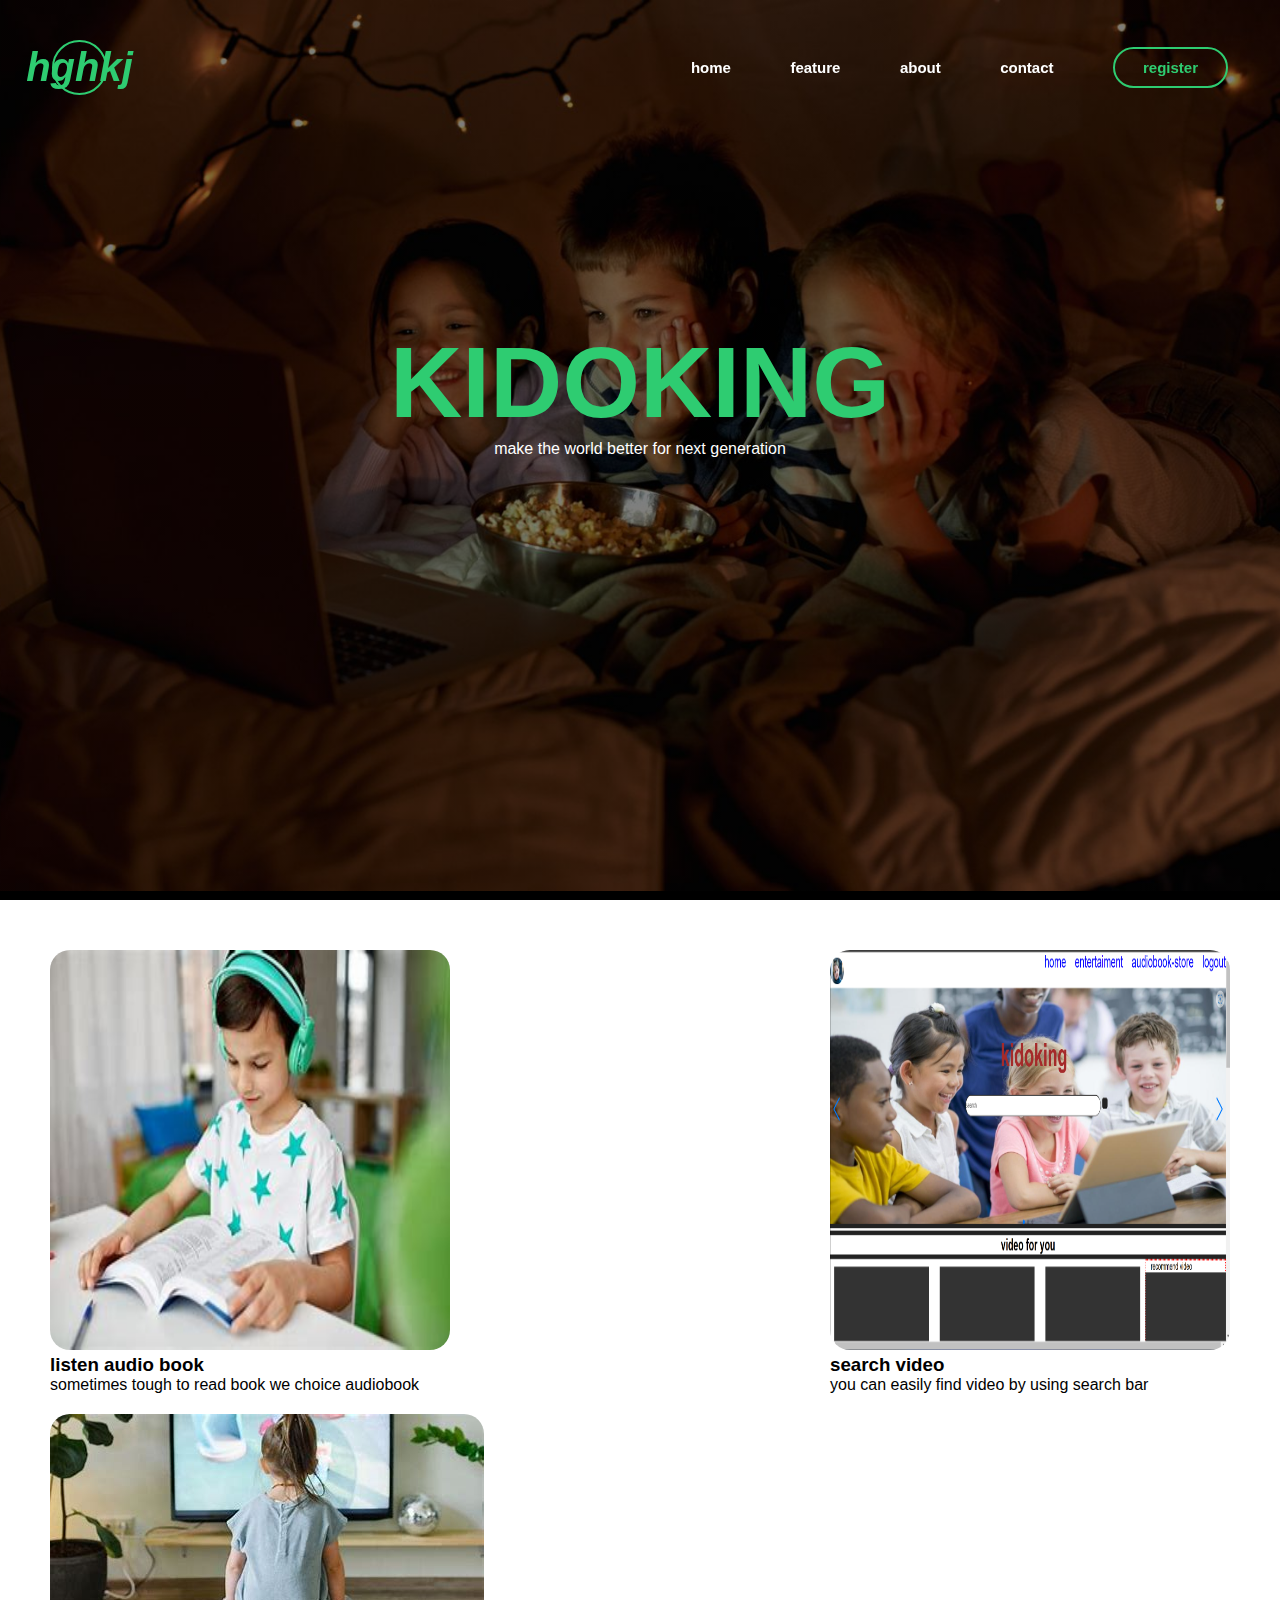
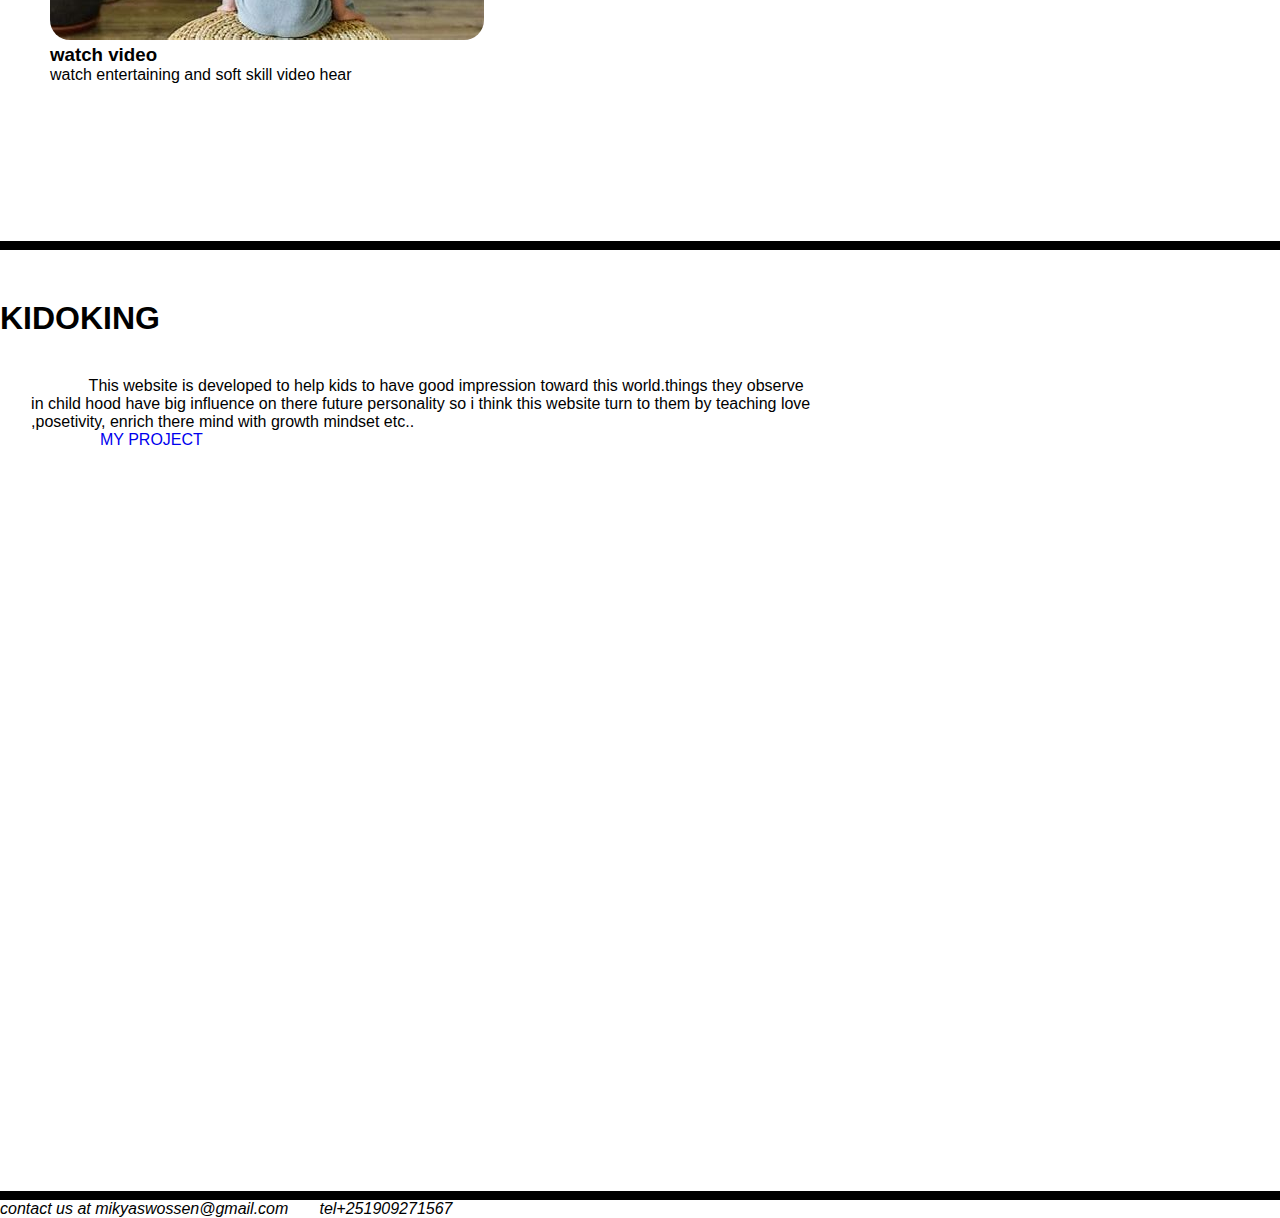
==== index.html @ ce50593e "Update index.html" ====
<!DOCTYPE html>
<html>
    <head>
        <meta charset="utf-8">
        <meta name="viewport" content="width=device-width, initial-scale=1.0">
        <title>land page</title>
        <link rel="stylesheet " type="text/css" href="css/styles.css">
        <link rel="stylesheet" href="https://cdnjs.cloudflare.com/ajax/libs/font-awesome/6.4.0/css/all.min.css" 
        integrity="sha512-iecdLmaskl7CVkqkXNQ/ZH/XLlvWZOJyj7Yy7tcenmpD1ypASozpmT/E0iPtmFIB46ZmdtAc9eNBvH0H/ZpiBw==" crossorigin="anonymous" referrerpolicy="no-referrer" />
    </head>
    <body>
    <section id="1"class="hero">
        <div class="main-width">
         <header>
            <div class="logo">
                <i><h1>hghkj</h1></i>
            </div>
            <nav>
                <div class="hamb">
                    <span></span>
                    <span></span>
                    <span></span>
                </div>
                <ul class="nav-list">
                    <li><a href="#1">home</a></li>
                    <li><a href="#2">feature</a></li>
                    <li><a href="#3">about</a></li>
                    <li><a href="#4">contact</a></li>
                    <li class="btn "><a href="#6">register </a></li>
                </ul>
            </nav>
        </div>
         </header>

        <div class="title"><h1> KIDOKING</h1>
            <p style="color: white;">make the world better for next generation</p>
        </div>

    </section>
    <section id="2" class="he">
        <div class="o">
        <div class="n">
        <div class="y">
        <img src="img/audio.jpg">
    </div>
    <div><h3>listen audio book</h3></div>
    <div>sometimes tough to read book we choice audiobook</div>
        </div>
        
        <div class="m">
            <div class="y">
            <img src="img/2.png">
        </div>
        <div><h3>search video</h3></div>
        <div>you can easily find video by using search bar</div>
            </div>
        </div>
        <div class="t">
            <div class="x">
            <img src="img/wat.jpg">
        </div>
        <div><h3>watch video</h3></div>
        <div>watch entertaining and soft skill video hear </div>
            </div>
        
        
        
        
    </section>
    <section id="3" class="c">
       <div>
        <h1 style="text-align:justify;">KIDOKING</h1>
        <div class="o"><p style="padding-top: 40px;">&nbsp &nbsp &nbsp &nbsp &nbsp &nbsp &nbsp &nbsp &nbsp  &nbsp This website is developed to help kids to have good impression toward this world.things they observe <br> &nbsp &nbsp &nbsp &nbspin child hood have big influence on there 
        future personality so i think this website turn to them by teaching love <br>&nbsp &nbsp &nbsp &nbsp,posetivity, enrich there mind with growth mindset etc..  </p>
       </div>
       </div>
       <div>
        <a href="#"><i class="fa-brands fa-twitter"></i></a>
        <a href="#"><i class="fa-brands fa-github"></i></a>
        <a href="#"><i class="fa-brands fa-linkedin"></i></a>
       </div>
       <div style="margin-left: 100px;"><a href="https://github.com/Miko1203744/alx-portifolo-project.git">MY PROJECT</a></div>
    </section>
    <section id="4">
        <footer class="space">
            <address style="color: black;">
            contact us at mikyaswossen@gmail.com &nbsp &nbsp &nbsp tel+251909271567
            </address>
        </footer>
    </section>
    </section>
    <script type="text/javascript" src="js/myscript.js"></script>
    </body>
</html>
---- css/styles.css ----
*{
    padding: 0;
    margin: 0;
    box-sizing: border-box;
    font-family: sans-serif;
    text-decoration: none;
}
body{
    overflow-x: hidden;
}
.main-width{
    width:1280px;
    max-width: 95%;
    margin: 0 auto;
    padding: 0px 20px;
    position:sticky;
    top: 0px;

}
.title{
    text-align: center;
    margin-top: 200px;
}
.title h1{
    font-size: 100px;
    color: #2ecc71;
}
.hero{
    width: 100%;
    height: 100%;
    min-height: 100vh;
    background: linear-gradient(rgba(0,0,0, 0.5),rgba(0,0,0,0.5)),url(../img/123.jpg);
    background-size: cover;
    background-position: center;
    position: relative;
    border-bottom: 9px solid black;
}
header{
    padding: 40px 0 30px;
    display: flex;
    flex-wrap: nowrap;
    align-items: center;
    justify-content: space-between;

}
.logo i{
    height: 55px;
    width: 55px;
    background: transparent;
    border: 2px solid #2ecc71;
    color: #2ecc71;
    border-radius: 50%;
    display: inline-flex;
    align-items: center;
    justify-content: center;
    font-size: 20px;
    cursor: pointer;

}
nav .hamb{
    width: 35px;
    height: 24px;
    right: 3%;
    top:60px;
    z-index: 5;
    background: white;
    position: absolute;
    cursor: pointer;
    display: none;
}

nav .hamb span{
    display: block;
    background: #2ecc71;
    width: 100%;
    height: 3px;
    transition: .3s;
    transition-property: transform,opacity;
}

nav .hamb span:nth-child(2){
    margin: 7px 0px;
}
nav .nav-list{
    list-style: none;
}
nav .nav-list li{
    display: inline-block;
}
nav .nav-list li a{
    display: inline-block;
    color: white;
    margin-left: 55px;
    font-size: 15px;
    font-weight: 600;
}
nav .nav-list li:not(:last-child) a:hover{
    color:#2ecc71;
    transition: .4s;
}
nav .nav-list li.btn a{
display: inline-block;
background: transparent;
border: 2px solid #2ecc71;
padding: 9px 28px;
border-radius: 30px;
line-height: 1.3;
color: #2ecc71;
font-weight: 500px;

}
nav .nav-list li.btn:hover a{
    background: #2ecc71;
    color: white;
    border: 2px solid transparent;
    transition: -4s;
}
.he{
    margin-top: 50px;
    width: 100%;
    height: 100%;
    min-height: 100vh;
    background: white;
    border-bottom: 9px solid black;
}
.c{
    margin-top: 50px;
    width: 100%px;
    height: 100%px;
    min-height: 100vh;
    border-bottom: 9px solid black;
}
.y img{
    height: 400px;
    width: 400px;
    border-radius: 20px;
    
}
.n{
    margin-left: 50px;
}
.m{
    margin-right:50px;
}

.o{
    display: flex;
    justify-content: space-between;
}

.t{
    margin-left: 50px;
    margin-top: 20px;
}
.x img{
    border-radius: 20px;
}
.social a{
    width:37px;
    height:37px;
    cursor: pointer;
    border-radius: 50%;
    align-items: center;
    justify-content: center;
    font-size: 17px;
    background-color: rgba(255,255,255,0.1);
    margin-bottom: 35px;
    margin-right: 20px;
    display: inline-flex;

}
.social a:hover{
    transform: scale(1.1);
    background: #2ecc71;
    transition: .4s;
}


@media screen and (max-width: 930px){
 nav .hamb{
    display: initial;
 }
 .click{
    top: 46px;

}
.click span{
    position: absolute;
    margin-top:12px;

}    
.click span:first-child{
   transform: rotate(-40deg);
}
.click span:nth-child(2){
    opacity: 0;
    margin: 0;
}
.click span:last-child{
    transform: rotate(40deg);
    top:0;
}
nav .nav-list{
    position: absolute;
    top:90px;
    right:-65%;
    bottom: 0;
    width: 60%;
    height: 300%;
    background: black;
    z-index: 2;
    padding: 6% 9%;
    transition: .3s right;
    border-radius: 10px;

}
nav .nav-list li{
    display: block;

}
nav .nav-list li a{
    display: block;
    text-align: center;
    font-size: 18px;
    font-weight: 400;
    margin-left: 0;
    margin-bottom: 40px;

}
nav .nav-list li.btn a{
    position: absolute;
    
    bottom:0%;
    right: 20%;
    left:20%;
    padding: 7px 15px;
    font-size: 14px;

}
nav .nav-list.open{
    right: 0;

}
.o{
    flex-direction: column;
}
.title h1{
    font-size: 60px;
}
.n{
    margin-left: 0;
}
.t{
    margin-left: 0;
}   
.t img{
 width: 400px;   
}
}
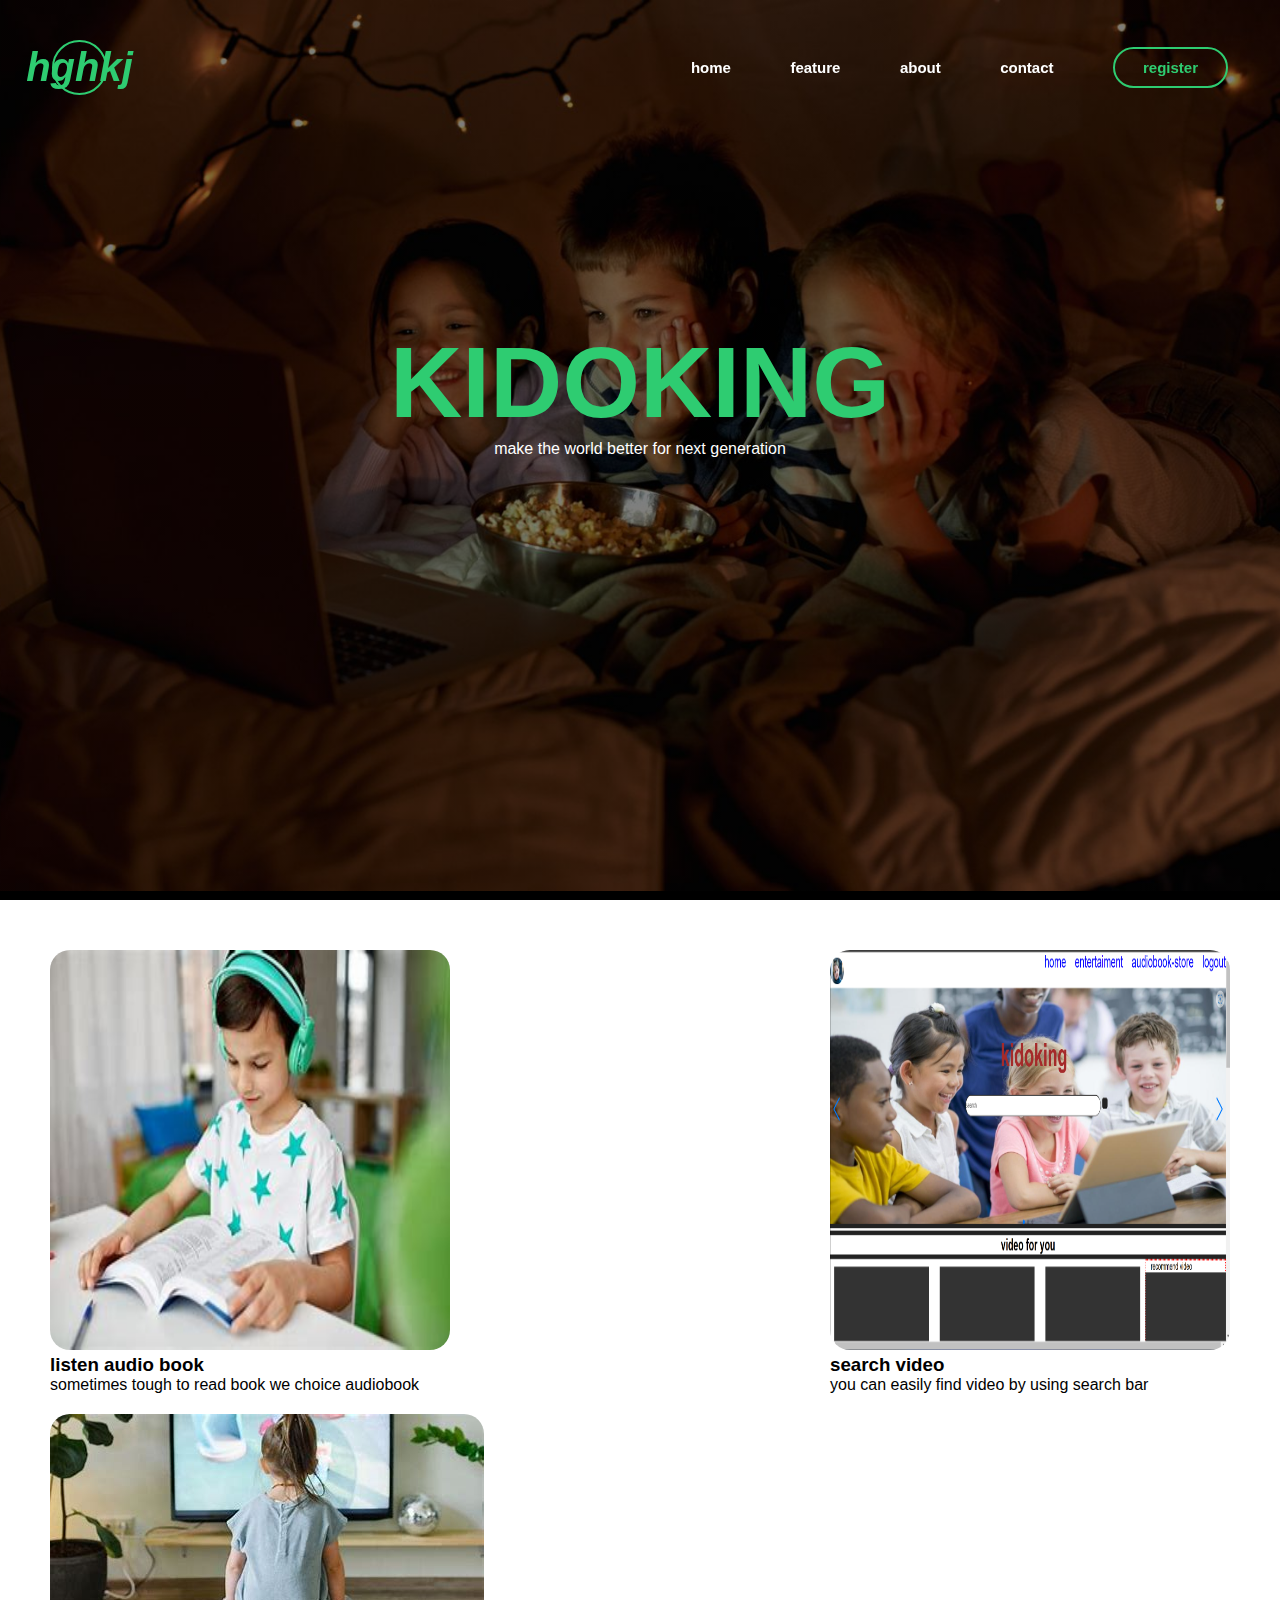
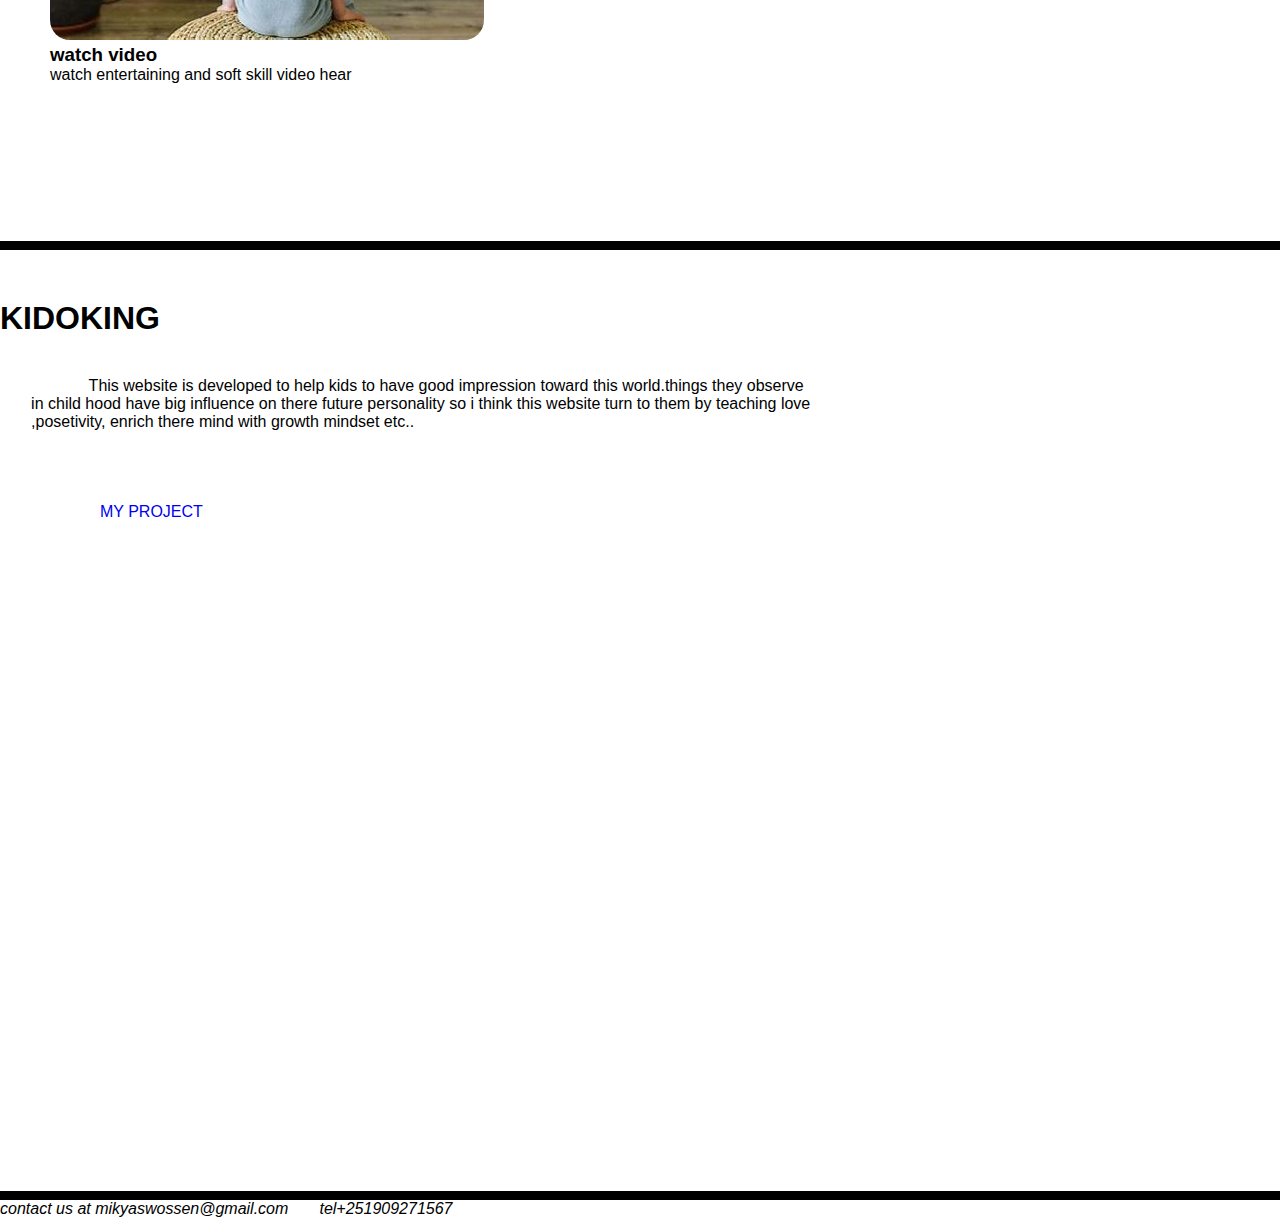
==== commit 5254464d: "Update index.html" ====
--- a/index.html
+++ b/index.html
@@ -74,7 +74,7 @@
         future personality so i think this website turn to them by teaching love <br>&nbsp &nbsp &nbsp &nbsp,posetivity, enrich there mind with growth mindset etc..  </p>
        </div>
        </div>
-       <div>
+       <div class="social">
         <a href="#"><i class="fa-brands fa-twitter"></i></a>
         <a href="#"><i class="fa-brands fa-github"></i></a>
         <a href="#"><i class="fa-brands fa-linkedin"></i></a>
@@ -88,7 +88,6 @@
             </address>
         </footer>
     </section>
-    </section>
     <script type="text/javascript" src="js/myscript.js"></script>
     </body>
 </html>
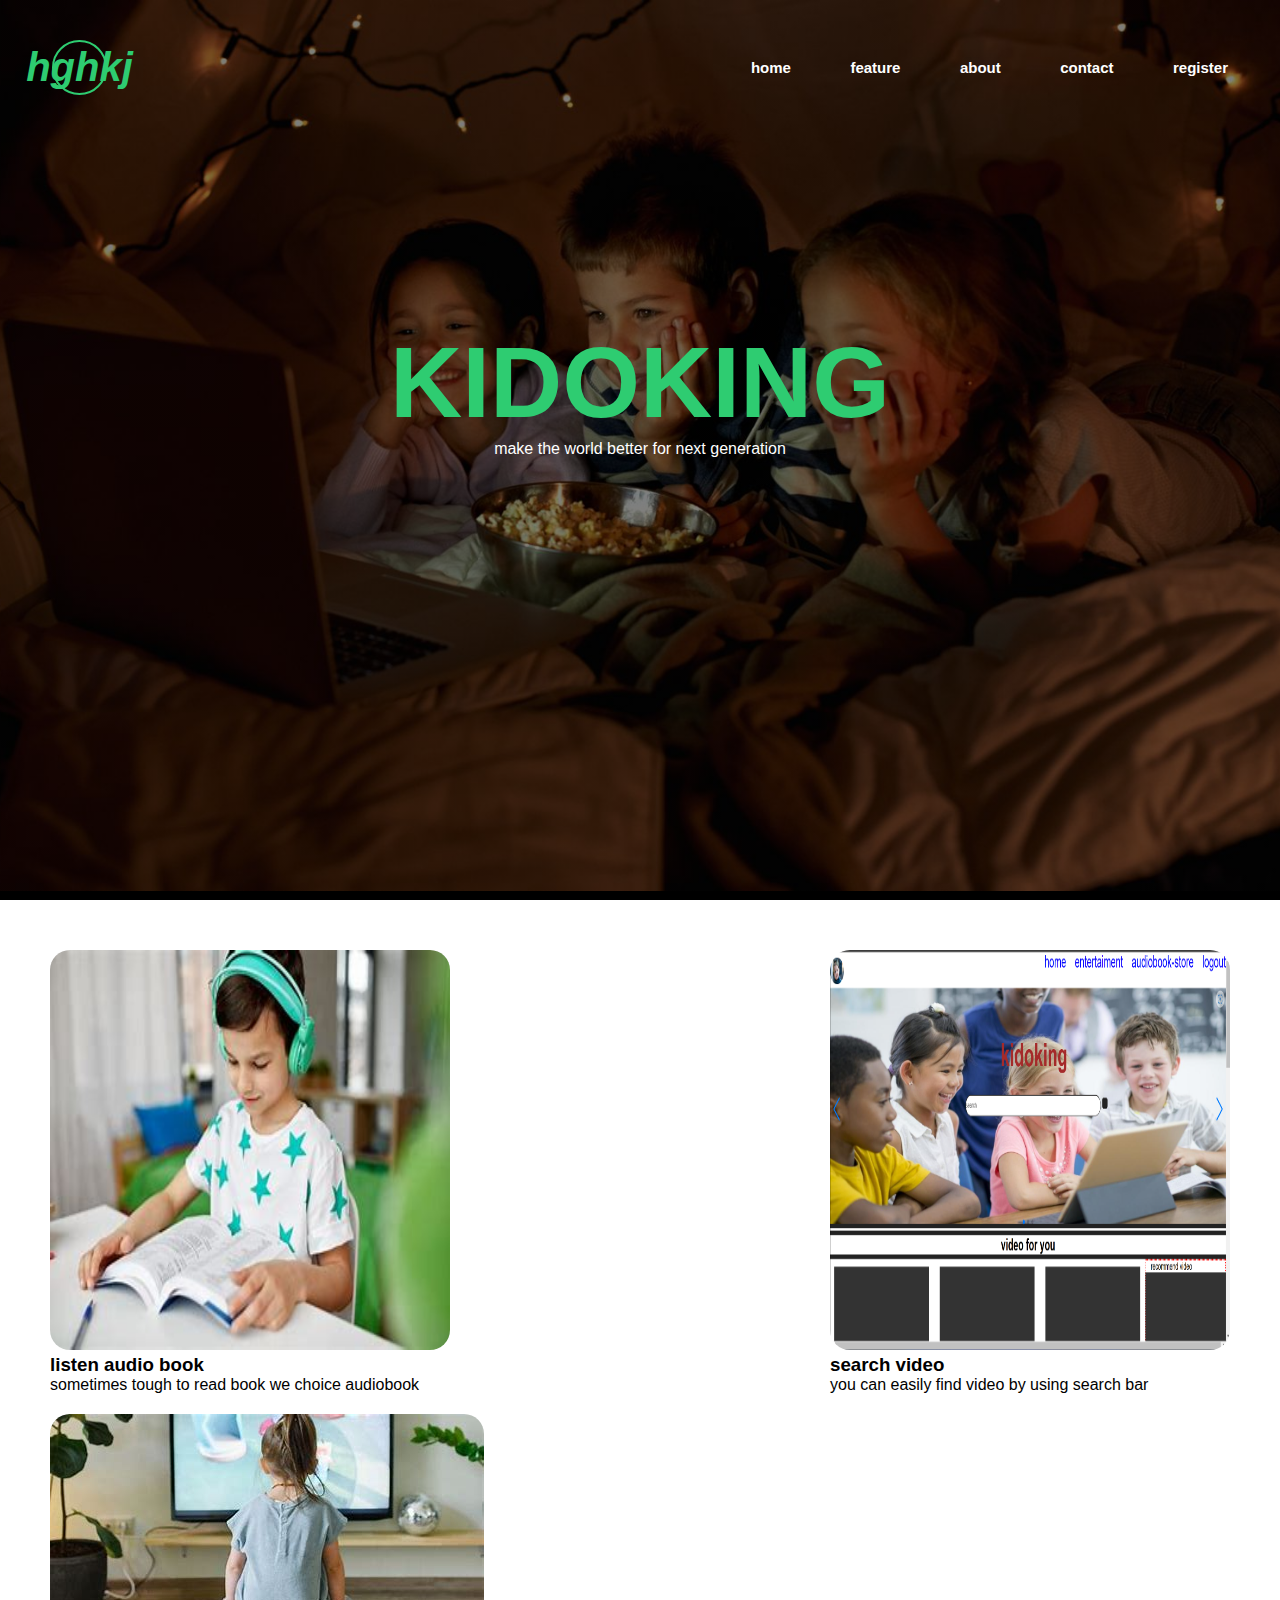
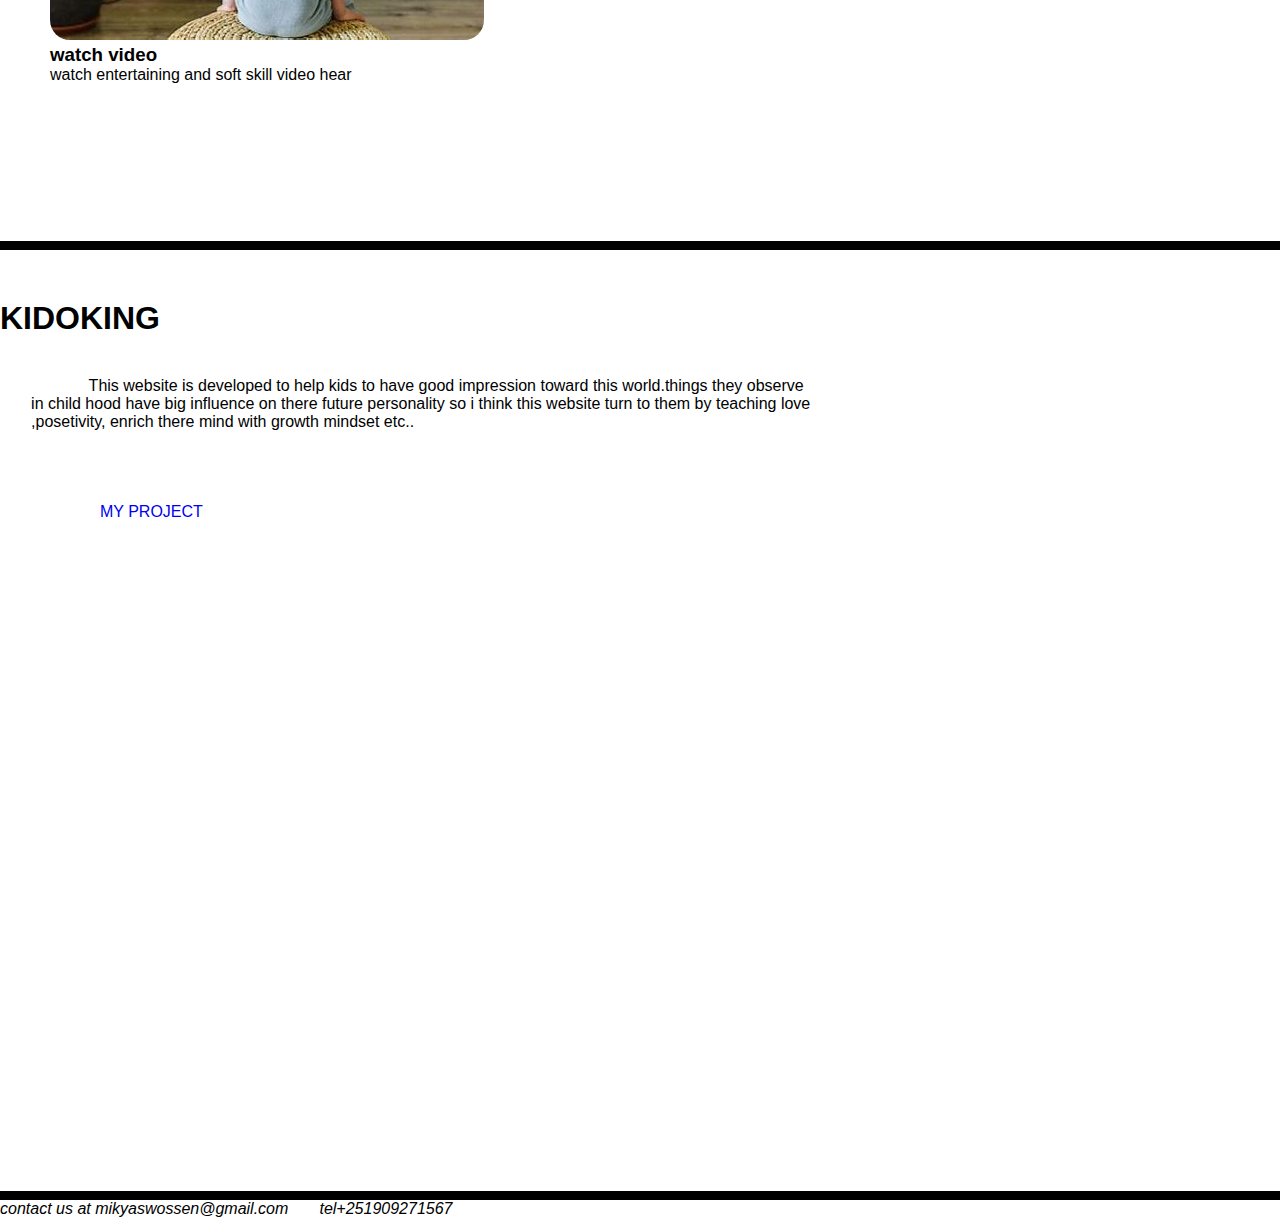
==== commit 3f37dd21: "Update index.html" ====
--- a/index.html
+++ b/index.html
@@ -26,7 +26,7 @@
                     <li><a href="#2">feature</a></li>
                     <li><a href="#3">about</a></li>
                     <li><a href="#4">contact</a></li>
-                    <li class="btn "><a href="#6">register </a></li>
+                    <li class="http://mikyas.pythonanywhere.com/register"><a href="">register </a></li>
                 </ul>
             </nav>
         </div>
--- a/css/styles.css
+++ b/css/styles.css
@@ -13,17 +13,9 @@
     max-width: 95%;
     margin: 0 auto;
     padding: 0px 20px;
-    position:sticky;
     top: 0px;
 
-}
-.title{
-    text-align: center;
-    margin-top: 200px;
-}
-.title h1{
-    font-size: 100px;
-    color: #2ecc71;
+
 }
 .hero{
     width: 100%;
@@ -109,6 +101,14 @@
 font-weight: 500px;
 
 }
+.title{
+    text-align: center;
+    margin-top: 200px;
+}
+.title h1{
+    font-size: 100px;
+    color: #2ecc71;
+}
 nav .nav-list li.btn:hover a{
     background: #2ecc71;
     color: white;
@@ -127,7 +127,8 @@
     margin-top: 50px;
     width: 100%px;
     height: 100%px;
-    min-height: 100vh;
+    min-height: 100vh;/*
+    color: black;*/
     border-bottom: 9px solid black;
 }
 .y img{
@@ -155,6 +156,7 @@
 .x img{
     border-radius: 20px;
 }
+
 .social a{
     width:37px;
     height:37px;
@@ -176,7 +178,7 @@
 }
 
 
-@media screen and (max-width: 930px){
+@media screen and (max-width: 930px) {
  nav .hamb{
     display: initial;
  }
@@ -206,7 +208,7 @@
     right:-65%;
     bottom: 0;
     width: 60%;
-    height: 300%;
+    height: 60%;
     background: black;
     z-index: 2;
     padding: 6% 9%;
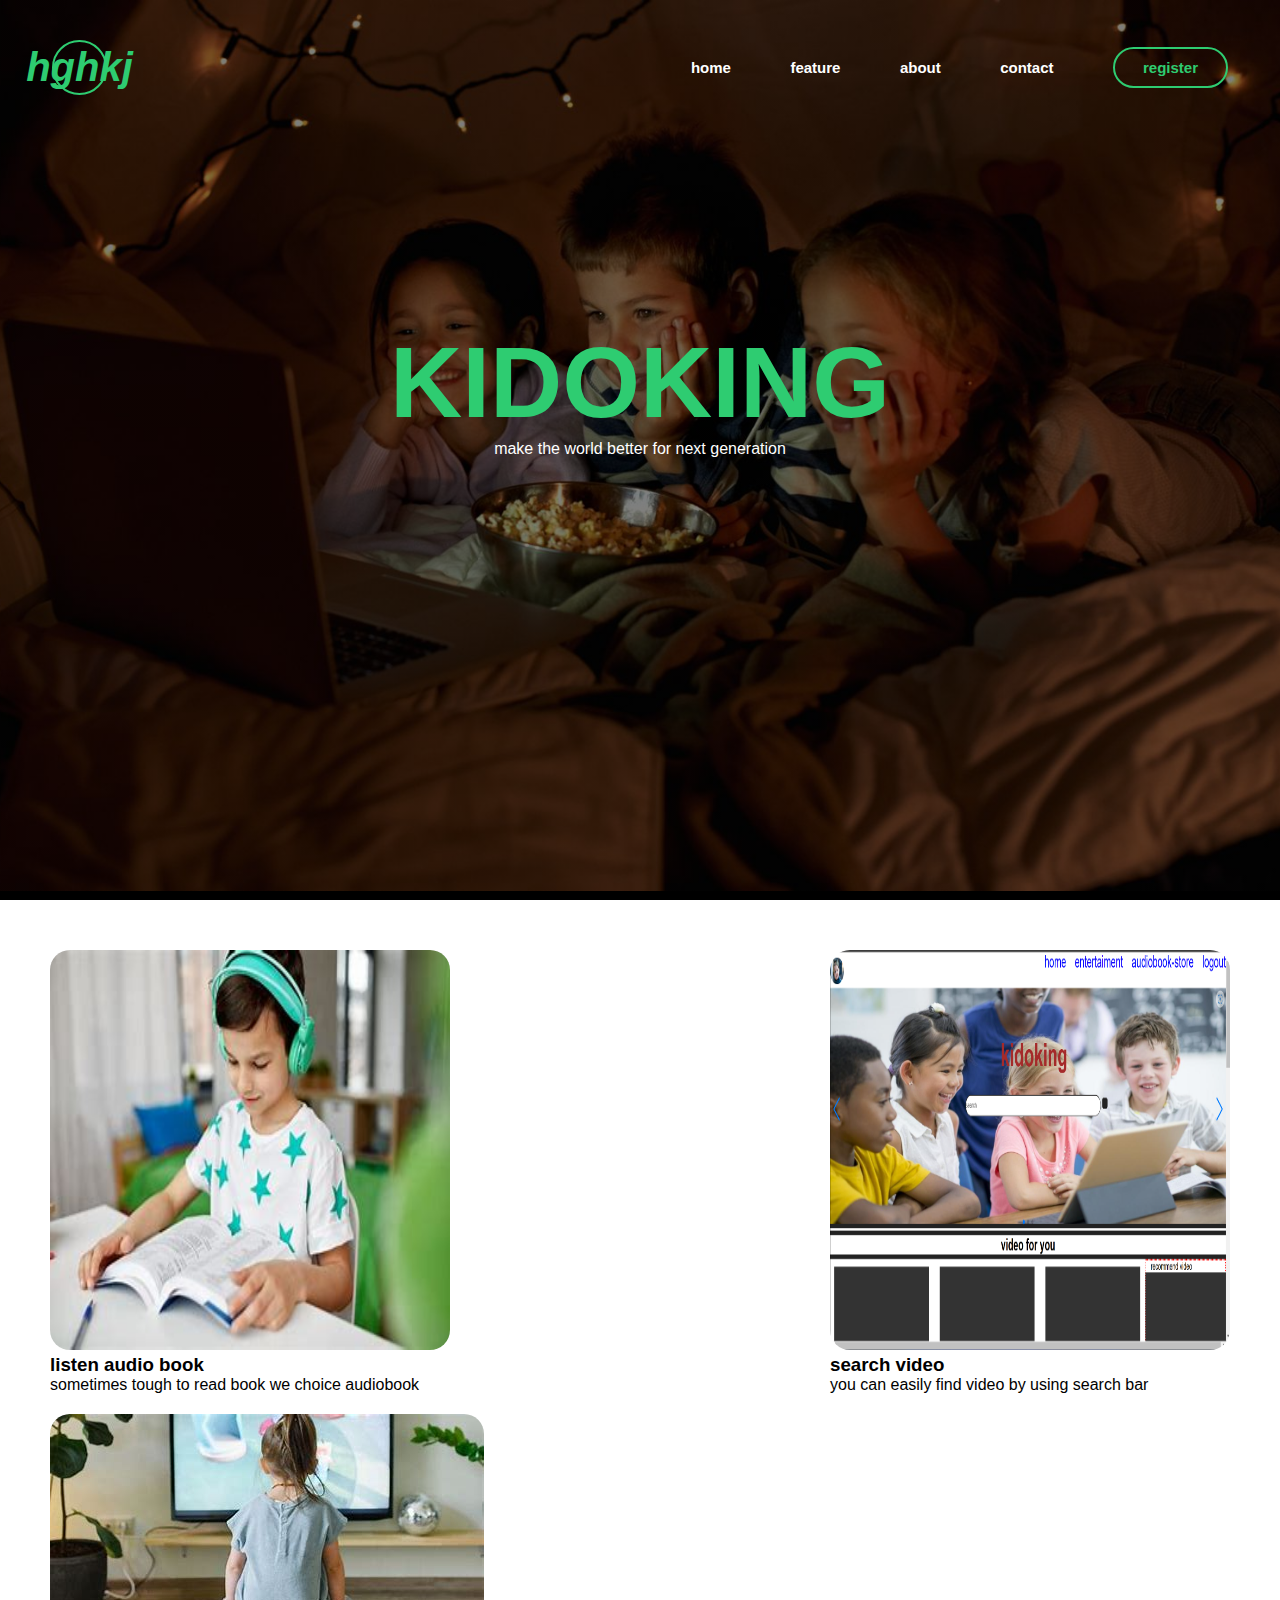
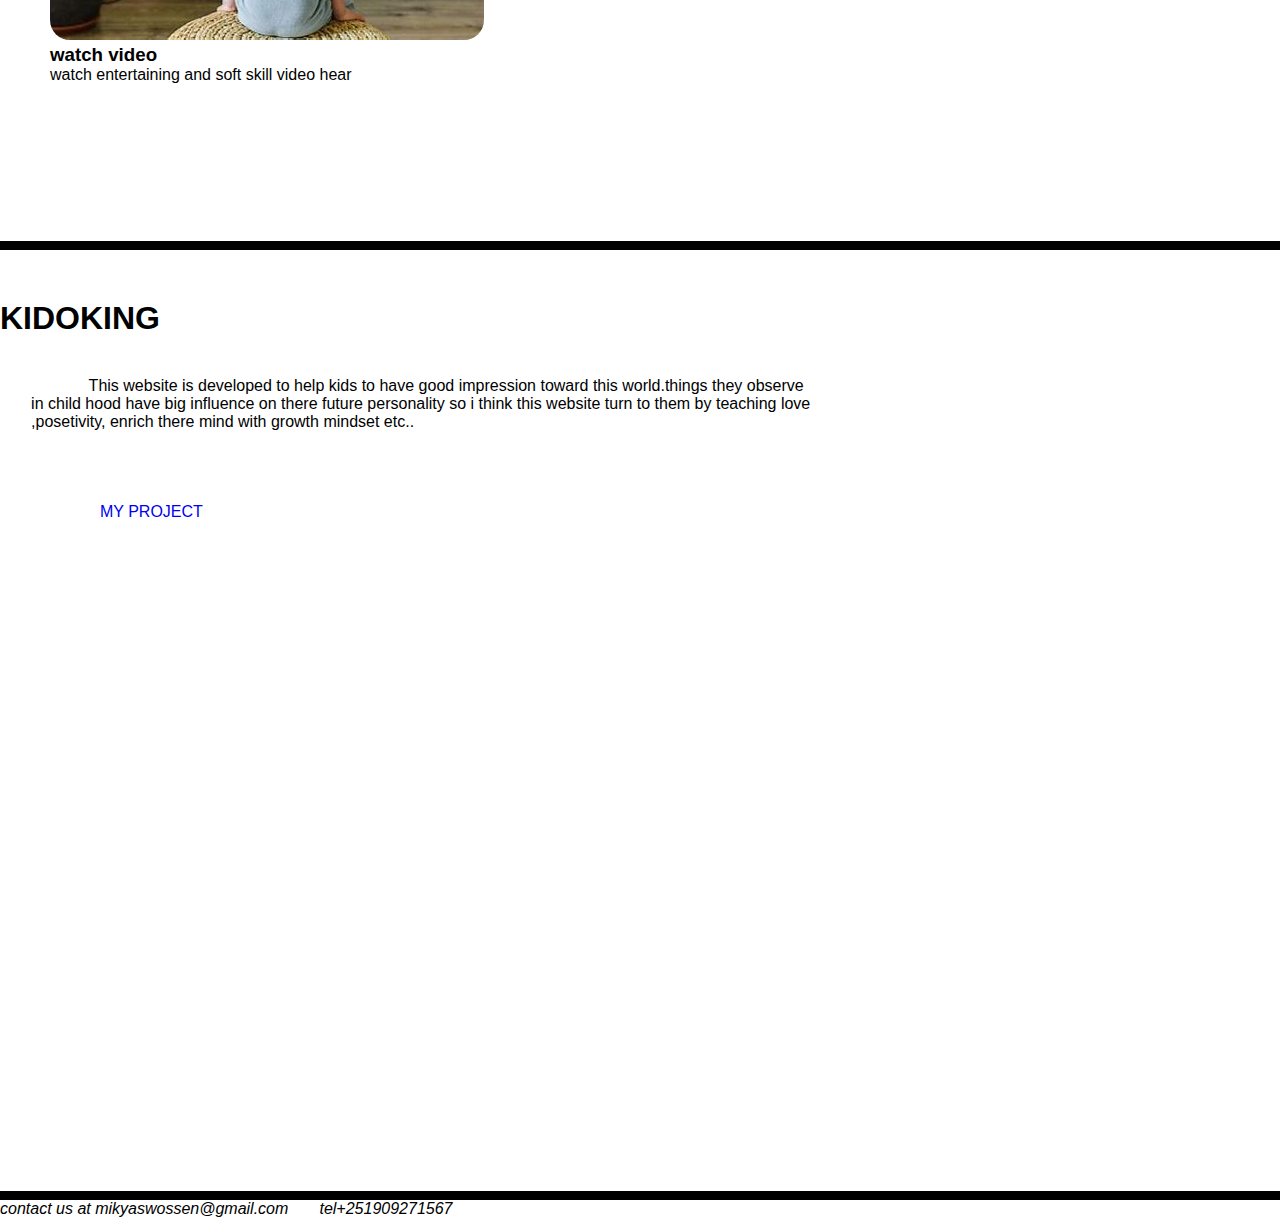
==== commit 137a0746: "Update index.html" ====
--- a/index.html
+++ b/index.html
@@ -26,7 +26,7 @@
                     <li><a href="#2">feature</a></li>
                     <li><a href="#3">about</a></li>
                     <li><a href="#4">contact</a></li>
-                    <li class="http://mikyas.pythonanywhere.com/register"><a href="">register </a></li>
+                    <li class="btn"><a href="http://mikyas.pythonanywhere.com/register">register </a></li>
                 </ul>
             </nav>
         </div>
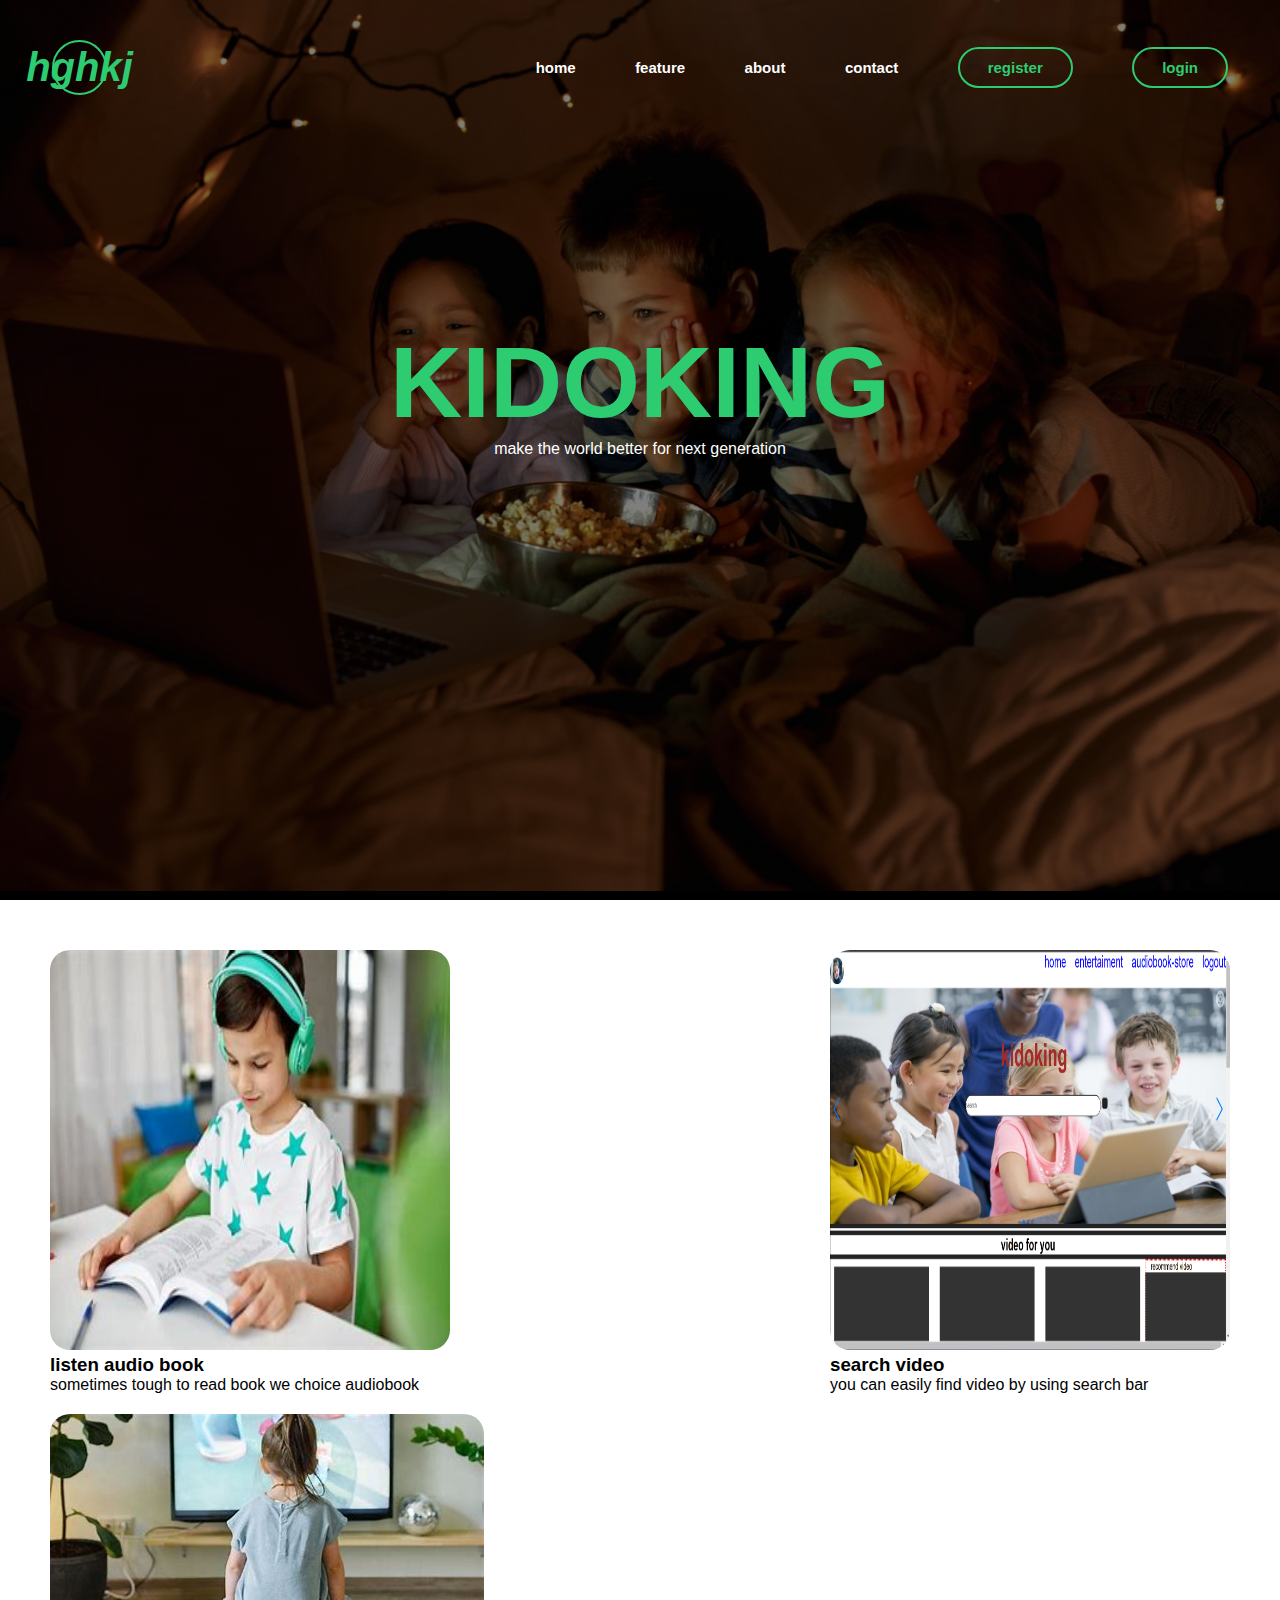
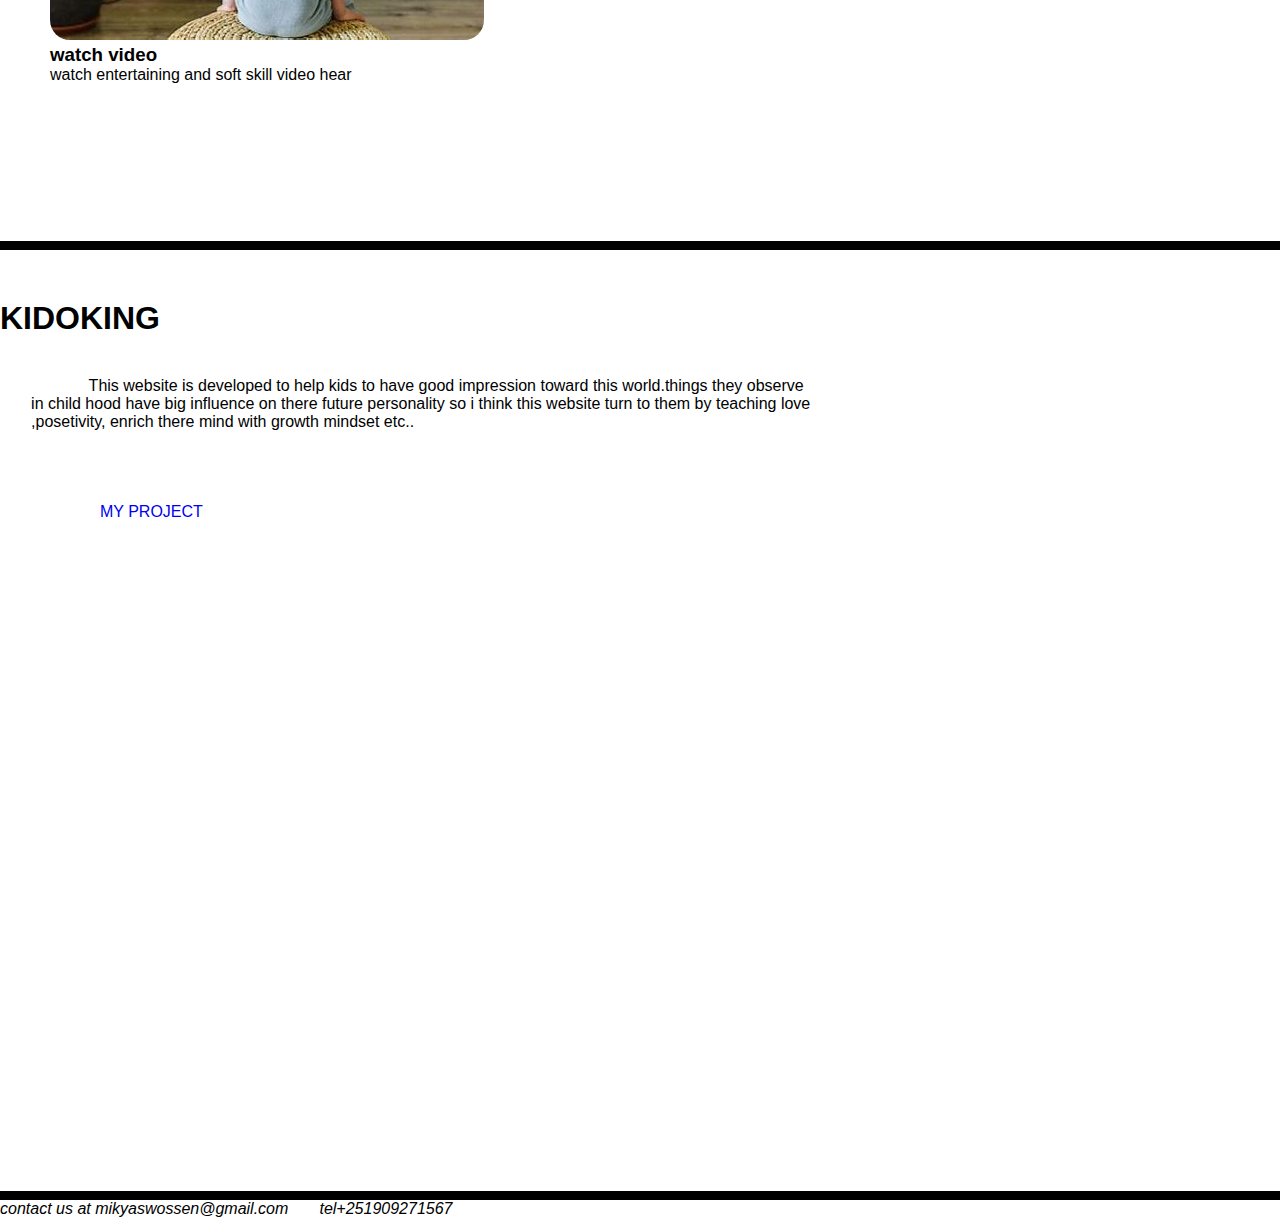
==== commit d2a1e342: "Update index.html" ====
--- a/index.html
+++ b/index.html
@@ -27,6 +27,7 @@
                     <li><a href="#3">about</a></li>
                     <li><a href="#4">contact</a></li>
                     <li class="btn"><a href="http://mikyas.pythonanywhere.com/register">register </a></li>
+                     <li class="btn"><a href="http://mikyas.pythonanywhere.com/login">login </a></li>
                 </ul>
             </nav>
         </div>
